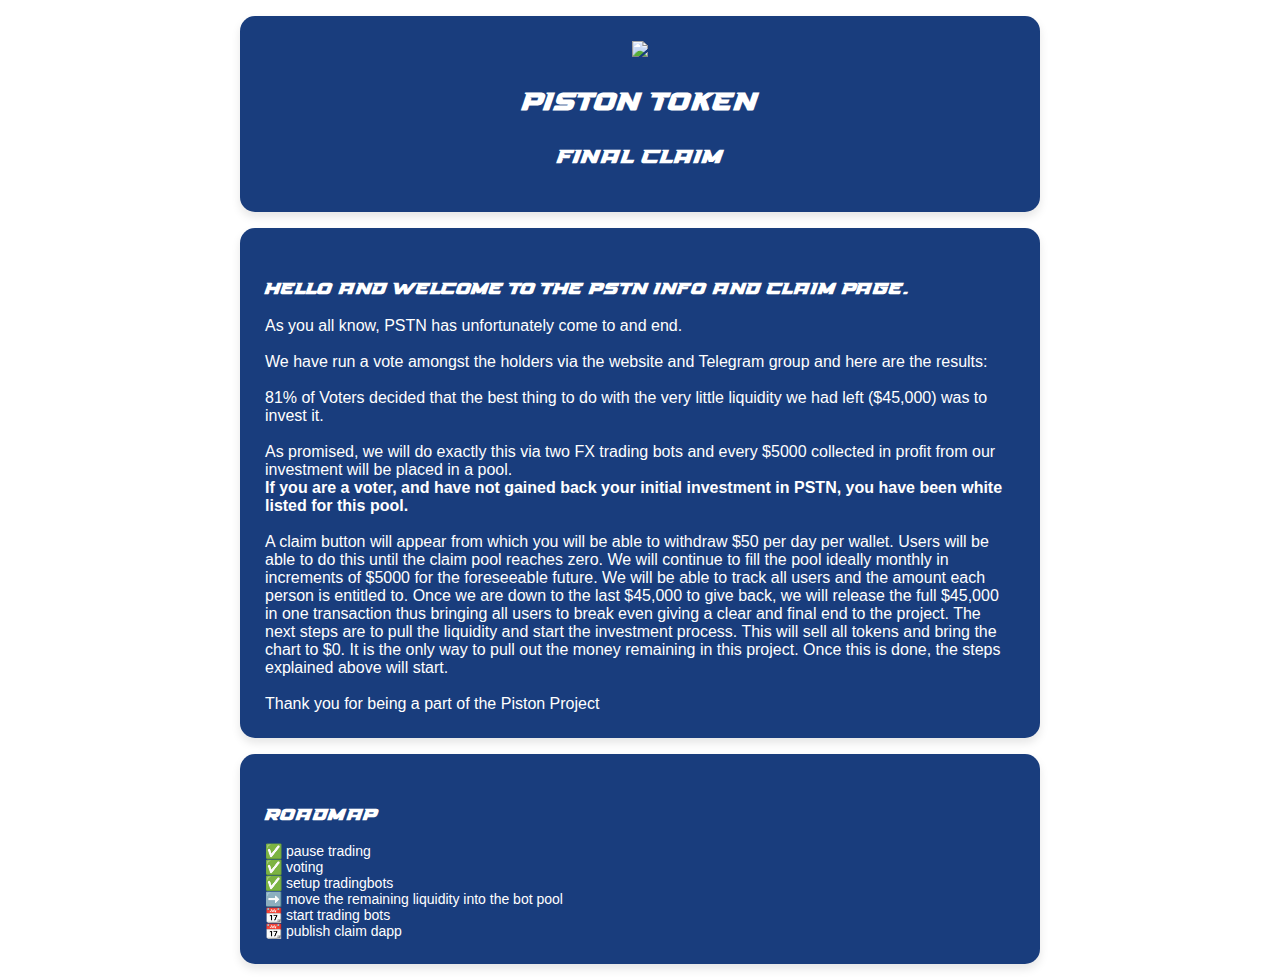
==== index.html @ ca815fe5 "Add files via upload" ====
<!doctype html><html lang="en"><head><meta charset="utf-8"/><link rel="icon" href="./favicon.ico"/><meta name="viewport" content="width=device-width,initial-scale=1"/><meta name="theme-color" content="#000000"/><meta name="description" content="Piston Token"/><link rel="apple-touch-icon" href="./apple-touch-icon.png"/><link rel="manifest" href="./manifest.json"/><link rel="stylesheet" href="https://fonts.googleapis.com/css?family=Roboto:300,400,500,700&display=swap"/><link rel="stylesheet" href="https://fonts.googleapis.com/icon?family=Material+Icons"/><title>Piston Token</title><link href="./static/css/main.a052b48c.chunk.css" rel="stylesheet"></head><body><noscript>You need to enable JavaScript to run this app.</noscript><div id="root"></div><script>!function(e){function t(t){for(var n,a,i=t[0],c=t[1],l=t[2],s=0,p=[];s<i.length;s++)a=i[s],Object.prototype.hasOwnProperty.call(o,a)&&o[a]&&p.push(o[a][0]),o[a]=0;for(n in c)Object.prototype.hasOwnProperty.call(c,n)&&(e[n]=c[n]);for(f&&f(t);p.length;)p.shift()();return u.push.apply(u,l||[]),r()}function r(){for(var e,t=0;t<u.length;t++){for(var r=u[t],n=!0,i=1;i<r.length;i++){var c=r[i];0!==o[c]&&(n=!1)}n&&(u.splice(t--,1),e=a(a.s=r[0]))}return e}var n={},o={1:0},u=[];function a(t){if(n[t])return n[t].exports;var r=n[t]={i:t,l:!1,exports:{}};return e[t].call(r.exports,r,r.exports,a),r.l=!0,r.exports}a.e=function(e){var t=[],r=o[e];if(0!==r)if(r)t.push(r[2]);else{var n=new Promise((function(t,n){r=o[e]=[t,n]}));t.push(r[2]=n);var u,i=document.createElement("script");i.charset="utf-8",i.timeout=120,a.nc&&i.setAttribute("nonce",a.nc),i.src=function(e){return a.p+"static/js/"+({}[e]||e)+"."+{3:"8e4235f2"}[e]+".chunk.js"}(e);var c=new Error;u=function(t){i.onerror=i.onload=null,clearTimeout(l);var r=o[e];if(0!==r){if(r){var n=t&&("load"===t.type?"missing":t.type),u=t&&t.target&&t.target.src;c.message="Loading chunk "+e+" failed.\n("+n+": "+u+")",c.name="ChunkLoadError",c.type=n,c.request=u,r[1](c)}o[e]=void 0}};var l=setTimeout((function(){u({type:"timeout",target:i})}),12e4);i.onerror=i.onload=u,document.head.appendChild(i)}return Promise.all(t)},a.m=e,a.c=n,a.d=function(e,t,r){a.o(e,t)||Object.defineProperty(e,t,{enumerable:!0,get:r})},a.r=function(e){"undefined"!=typeof Symbol&&Symbol.toStringTag&&Object.defineProperty(e,Symbol.toStringTag,{value:"Module"}),Object.defineProperty(e,"__esModule",{value:!0})},a.t=function(e,t){if(1&t&&(e=a(e)),8&t)return e;if(4&t&&"object"==typeof e&&e&&e.__esModule)return e;var r=Object.create(null);if(a.r(r),Object.defineProperty(r,"default",{enumerable:!0,value:e}),2&t&&"string"!=typeof e)for(var n in e)a.d(r,n,function(t){return e[t]}.bind(null,n));return r},a.n=function(e){var t=e&&e.__esModule?function(){return e.default}:function(){return e};return a.d(t,"a",t),t},a.o=function(e,t){return Object.prototype.hasOwnProperty.call(e,t)},a.p="./",a.oe=function(e){throw console.error(e),e};var i=this["webpackJsonpreact-ts-material-01"]=this["webpackJsonpreact-ts-material-01"]||[],c=i.push.bind(i);i.push=t,i=i.slice();for(var l=0;l<i.length;l++)t(i[l]);var f=c;r()}([])</script><script src="./static/js/2.59d33d90.chunk.js"></script><script src="./static/js/main.fee3e195.chunk.js"></script></body></html>
---- static/css/main.a052b48c.chunk.css ----
@font-face{font-family:"High Speed";src:local("High Speed"),url(../../static/media/High\ Speed.cae45ea6.ttf) format("truetype")}*{margin:0;padding:0;box-sizing:border-box;font-family:sans-serif}h2,h3,h4{color:#fff!important}.errormsgMain,h2,h3,h4{font-family:"High Speed"!important;margin-bottom:16px;margin-top:24px}.errormsgMain{color:#e83446!important}.voteResult{font-family:"High Speed"!important;color:#fff!important;margin-bottom:16px;margin-top:24px}body{display:flex;align-items:center;justify-content:center;min-height:100vh;background-color:#fff}::selection{color:#fff;background:#6665ee}.wrapper{background:#193d7d;border-radius:15px;padding:25px;max-width:380px;width:100%;box-shadow:0 5px 10px rgba(0,0,0,.1);text-align:center;color:#fff;margin-top:16px;margin-bottom:16px}@media only screen and (min-width:800px){.wrapper{max-width:800px}}.wrapper.left{text-align:left}.wrapper header{font-size:22px;font-weight:600}.wrapper div p.question{font-weight:700;font-size:16px}.wrapper .poll-area{margin:20px 0 15px}.poll-area label{display:block;margin-bottom:10px;border-radius:5px;padding:8px 15px;border:2px solid #e6e6e6;transition:all .2s ease}.poll-area label:hover{border-color:#ddd}label.selected{border-color:#e83446!important}label .row{display:block;pointer-events:none;justify-content:space-between}label .row .column{display:flex;align-items:center}label .row .circle{height:19px;width:19px;display:block;border:2px solid #ccc;border-radius:50%;margin-right:10px;position:relative}label.selected .row .circle{border-color:#e83446}label .row .circle:after{content:"";height:11px;width:11px;background:#e83446;border-radius:inherit;position:absolute;left:2px;top:2px;display:none}.poll-area label:hover .row .circle:after{display:block;background:#e6e6e6}label.selected .row .circle:after{display:block;background:#e83446!important}label .row span{font-size:16px;font-weight:500}label p,p{text-align:left;font-size:14px}label .row .submit{color:#fff;font-weight:700}input[type=checkbox],input[type=radio],input[type=submit]{display:none}a:active,a:hover,a:link,a:visited{color:#fff}.App{text-align:center}.App-logo{height:40vmin;pointer-events:none}@media (prefers-reduced-motion:no-preference){.App-logo{-webkit-animation:App-logo-spin 20s linear infinite;animation:App-logo-spin 20s linear infinite}}.App-header{background-color:#282c34;min-height:100vh;display:flex;flex-direction:column;align-items:center;justify-content:center;font-size:calc(10px + 2vmin);color:#fff}.App-link{color:#61dafb}@-webkit-keyframes App-logo-spin{0%{-webkit-transform:rotate(0deg);transform:rotate(0deg)}to{-webkit-transform:rotate(1turn);transform:rotate(1turn)}}@keyframes App-logo-spin{0%{-webkit-transform:rotate(0deg);transform:rotate(0deg)}to{-webkit-transform:rotate(1turn);transform:rotate(1turn)}}
/*# sourceMappingURL=main.a052b48c.chunk.css.map */
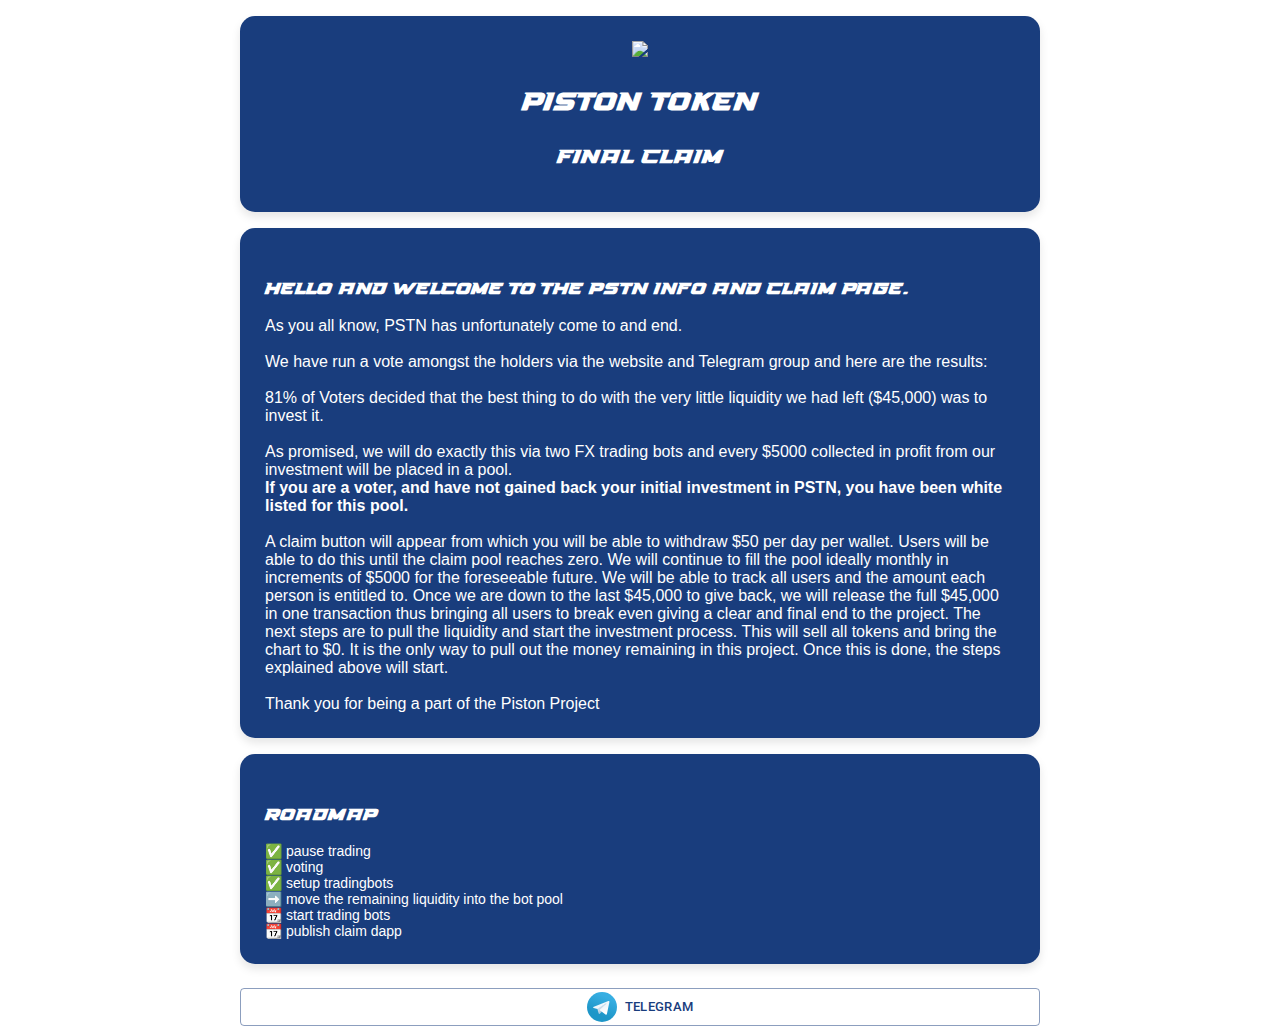
==== commit bcde51e1: "Add files via upload" ====
--- a/index.html
+++ b/index.html
@@ -1 +1 @@
-<!doctype html><html lang="en"><head><meta charset="utf-8"/><link rel="icon" href="./favicon.ico"/><meta name="viewport" content="width=device-width,initial-scale=1"/><meta name="theme-color" content="#000000"/><meta name="description" content="Piston Token"/><link rel="apple-touch-icon" href="./apple-touch-icon.png"/><link rel="manifest" href="./manifest.json"/><link rel="stylesheet" href="https://fonts.googleapis.com/css?family=Roboto:300,400,500,700&display=swap"/><link rel="stylesheet" href="https://fonts.googleapis.com/icon?family=Material+Icons"/><title>Piston Token</title><link href="./static/css/main.a052b48c.chunk.css" rel="stylesheet"></head><body><noscript>You need to enable JavaScript to run this app.</noscript><div id="root"></div><script>!function(e){function t(t){for(var n,a,i=t[0],c=t[1],l=t[2],s=0,p=[];s<i.length;s++)a=i[s],Object.prototype.hasOwnProperty.call(o,a)&&o[a]&&p.push(o[a][0]),o[a]=0;for(n in c)Object.prototype.hasOwnProperty.call(c,n)&&(e[n]=c[n]);for(f&&f(t);p.length;)p.shift()();return u.push.apply(u,l||[]),r()}function r(){for(var e,t=0;t<u.length;t++){for(var r=u[t],n=!0,i=1;i<r.length;i++){var c=r[i];0!==o[c]&&(n=!1)}n&&(u.splice(t--,1),e=a(a.s=r[0]))}return e}var n={},o={1:0},u=[];function a(t){if(n[t])return n[t].exports;var r=n[t]={i:t,l:!1,exports:{}};return e[t].call(r.exports,r,r.exports,a),r.l=!0,r.exports}a.e=function(e){var t=[],r=o[e];if(0!==r)if(r)t.push(r[2]);else{var n=new Promise((function(t,n){r=o[e]=[t,n]}));t.push(r[2]=n);var u,i=document.createElement("script");i.charset="utf-8",i.timeout=120,a.nc&&i.setAttribute("nonce",a.nc),i.src=function(e){return a.p+"static/js/"+({}[e]||e)+"."+{3:"8e4235f2"}[e]+".chunk.js"}(e);var c=new Error;u=function(t){i.onerror=i.onload=null,clearTimeout(l);var r=o[e];if(0!==r){if(r){var n=t&&("load"===t.type?"missing":t.type),u=t&&t.target&&t.target.src;c.message="Loading chunk "+e+" failed.\n("+n+": "+u+")",c.name="ChunkLoadError",c.type=n,c.request=u,r[1](c)}o[e]=void 0}};var l=setTimeout((function(){u({type:"timeout",target:i})}),12e4);i.onerror=i.onload=u,document.head.appendChild(i)}return Promise.all(t)},a.m=e,a.c=n,a.d=function(e,t,r){a.o(e,t)||Object.defineProperty(e,t,{enumerable:!0,get:r})},a.r=function(e){"undefined"!=typeof Symbol&&Symbol.toStringTag&&Object.defineProperty(e,Symbol.toStringTag,{value:"Module"}),Object.defineProperty(e,"__esModule",{value:!0})},a.t=function(e,t){if(1&t&&(e=a(e)),8&t)return e;if(4&t&&"object"==typeof e&&e&&e.__esModule)return e;var r=Object.create(null);if(a.r(r),Object.defineProperty(r,"default",{enumerable:!0,value:e}),2&t&&"string"!=typeof e)for(var n in e)a.d(r,n,function(t){return e[t]}.bind(null,n));return r},a.n=function(e){var t=e&&e.__esModule?function(){return e.default}:function(){return e};return a.d(t,"a",t),t},a.o=function(e,t){return Object.prototype.hasOwnProperty.call(e,t)},a.p="./",a.oe=function(e){throw console.error(e),e};var i=this["webpackJsonpreact-ts-material-01"]=this["webpackJsonpreact-ts-material-01"]||[],c=i.push.bind(i);i.push=t,i=i.slice();for(var l=0;l<i.length;l++)t(i[l]);var f=c;r()}([])</script><script src="./static/js/2.59d33d90.chunk.js"></script><script src="./static/js/main.fee3e195.chunk.js"></script></body></html>+<!doctype html><html lang="en"><head><meta charset="utf-8"/><link rel="icon" href="./favicon.ico"/><meta name="viewport" content="width=device-width,initial-scale=1"/><meta name="theme-color" content="#000000"/><meta name="description" content="Piston Token"/><link rel="apple-touch-icon" href="./apple-touch-icon.png"/><link rel="manifest" href="./manifest.json"/><link rel="stylesheet" href="https://fonts.googleapis.com/css?family=Roboto:300,400,500,700&display=swap"/><link rel="stylesheet" href="https://fonts.googleapis.com/icon?family=Material+Icons"/><title>Piston Token</title><link href="./static/css/main.a052b48c.chunk.css" rel="stylesheet"></head><body><noscript>You need to enable JavaScript to run this app.</noscript><div id="root"></div><script>!function(e){function t(t){for(var n,u,i=t[0],c=t[1],l=t[2],s=0,p=[];s<i.length;s++)u=i[s],Object.prototype.hasOwnProperty.call(o,u)&&o[u]&&p.push(o[u][0]),o[u]=0;for(n in c)Object.prototype.hasOwnProperty.call(c,n)&&(e[n]=c[n]);for(f&&f(t);p.length;)p.shift()();return a.push.apply(a,l||[]),r()}function r(){for(var e,t=0;t<a.length;t++){for(var r=a[t],n=!0,i=1;i<r.length;i++){var c=r[i];0!==o[c]&&(n=!1)}n&&(a.splice(t--,1),e=u(u.s=r[0]))}return e}var n={},o={1:0},a=[];function u(t){if(n[t])return n[t].exports;var r=n[t]={i:t,l:!1,exports:{}};return e[t].call(r.exports,r,r.exports,u),r.l=!0,r.exports}u.e=function(e){var t=[],r=o[e];if(0!==r)if(r)t.push(r[2]);else{var n=new Promise((function(t,n){r=o[e]=[t,n]}));t.push(r[2]=n);var a,i=document.createElement("script");i.charset="utf-8",i.timeout=120,u.nc&&i.setAttribute("nonce",u.nc),i.src=function(e){return u.p+"static/js/"+({}[e]||e)+"."+{3:"9a90e6c9"}[e]+".chunk.js"}(e);var c=new Error;a=function(t){i.onerror=i.onload=null,clearTimeout(l);var r=o[e];if(0!==r){if(r){var n=t&&("load"===t.type?"missing":t.type),a=t&&t.target&&t.target.src;c.message="Loading chunk "+e+" failed.\n("+n+": "+a+")",c.name="ChunkLoadError",c.type=n,c.request=a,r[1](c)}o[e]=void 0}};var l=setTimeout((function(){a({type:"timeout",target:i})}),12e4);i.onerror=i.onload=a,document.head.appendChild(i)}return Promise.all(t)},u.m=e,u.c=n,u.d=function(e,t,r){u.o(e,t)||Object.defineProperty(e,t,{enumerable:!0,get:r})},u.r=function(e){"undefined"!=typeof Symbol&&Symbol.toStringTag&&Object.defineProperty(e,Symbol.toStringTag,{value:"Module"}),Object.defineProperty(e,"__esModule",{value:!0})},u.t=function(e,t){if(1&t&&(e=u(e)),8&t)return e;if(4&t&&"object"==typeof e&&e&&e.__esModule)return e;var r=Object.create(null);if(u.r(r),Object.defineProperty(r,"default",{enumerable:!0,value:e}),2&t&&"string"!=typeof e)for(var n in e)u.d(r,n,function(t){return e[t]}.bind(null,n));return r},u.n=function(e){var t=e&&e.__esModule?function(){return e.default}:function(){return e};return u.d(t,"a",t),t},u.o=function(e,t){return Object.prototype.hasOwnProperty.call(e,t)},u.p="./",u.oe=function(e){throw console.error(e),e};var i=this["webpackJsonpreact-ts-material-01"]=this["webpackJsonpreact-ts-material-01"]||[],c=i.push.bind(i);i.push=t,i=i.slice();for(var l=0;l<i.length;l++)t(i[l]);var f=c;r()}([])</script><script src="./static/js/2.b67da810.chunk.js"></script><script src="./static/js/main.706ab0b8.chunk.js"></script></body></html>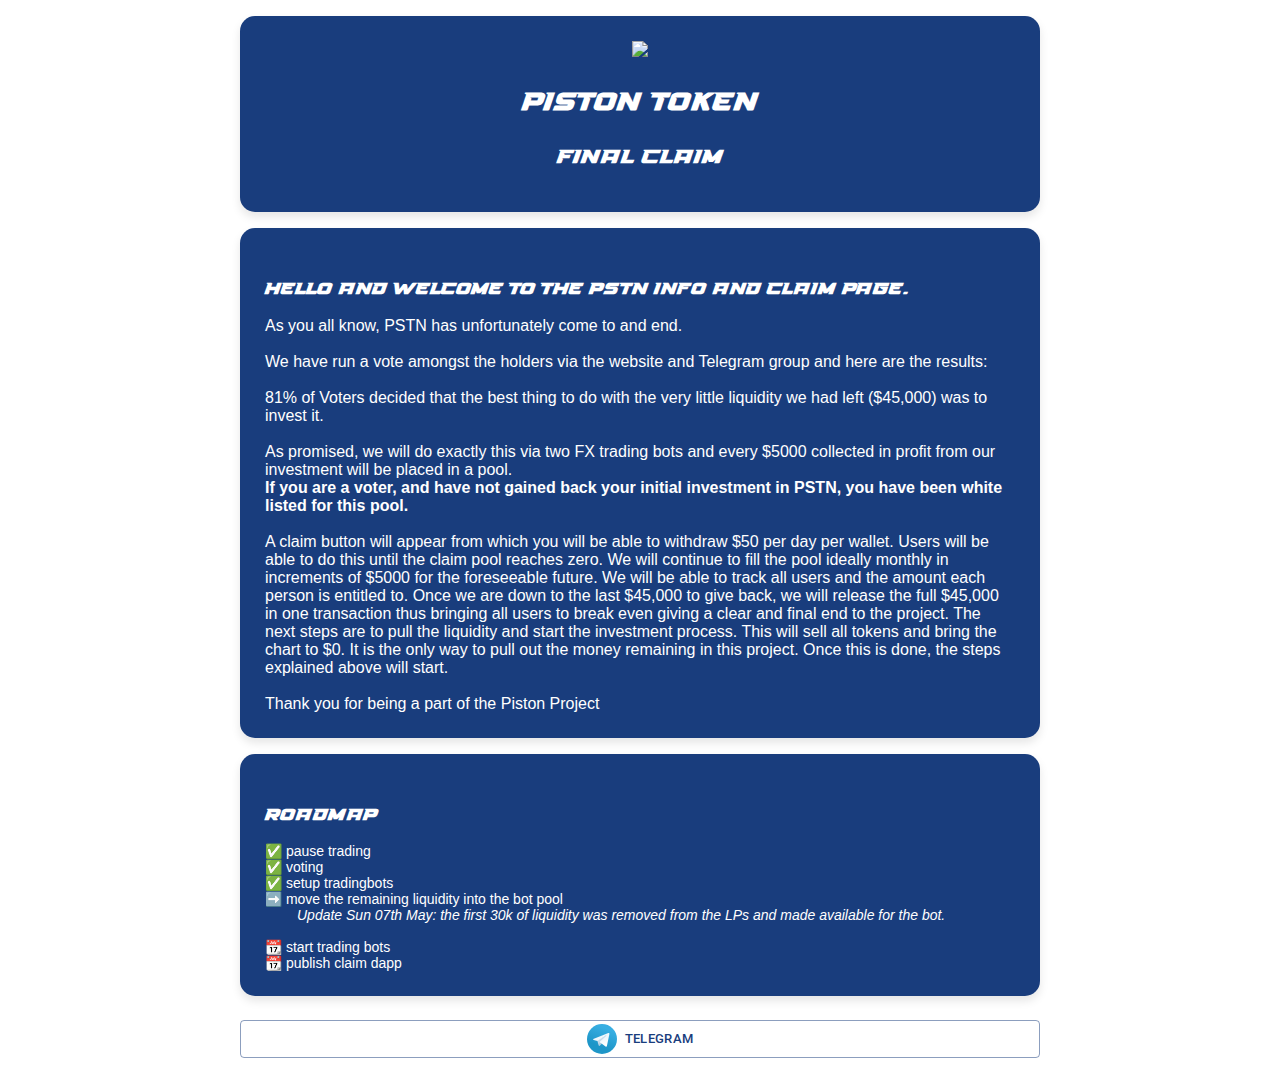
==== commit 759a550b: "Add files via upload" ====
--- a/index.html
+++ b/index.html
@@ -1 +1 @@
-<!doctype html><html lang="en"><head><meta charset="utf-8"/><link rel="icon" href="./favicon.ico"/><meta name="viewport" content="width=device-width,initial-scale=1"/><meta name="theme-color" content="#000000"/><meta name="description" content="Piston Token"/><link rel="apple-touch-icon" href="./apple-touch-icon.png"/><link rel="manifest" href="./manifest.json"/><link rel="stylesheet" href="https://fonts.googleapis.com/css?family=Roboto:300,400,500,700&display=swap"/><link rel="stylesheet" href="https://fonts.googleapis.com/icon?family=Material+Icons"/><title>Piston Token</title><link href="./static/css/main.a052b48c.chunk.css" rel="stylesheet"></head><body><noscript>You need to enable JavaScript to run this app.</noscript><div id="root"></div><script>!function(e){function t(t){for(var n,u,i=t[0],c=t[1],l=t[2],s=0,p=[];s<i.length;s++)u=i[s],Object.prototype.hasOwnProperty.call(o,u)&&o[u]&&p.push(o[u][0]),o[u]=0;for(n in c)Object.prototype.hasOwnProperty.call(c,n)&&(e[n]=c[n]);for(f&&f(t);p.length;)p.shift()();return a.push.apply(a,l||[]),r()}function r(){for(var e,t=0;t<a.length;t++){for(var r=a[t],n=!0,i=1;i<r.length;i++){var c=r[i];0!==o[c]&&(n=!1)}n&&(a.splice(t--,1),e=u(u.s=r[0]))}return e}var n={},o={1:0},a=[];function u(t){if(n[t])return n[t].exports;var r=n[t]={i:t,l:!1,exports:{}};return e[t].call(r.exports,r,r.exports,u),r.l=!0,r.exports}u.e=function(e){var t=[],r=o[e];if(0!==r)if(r)t.push(r[2]);else{var n=new Promise((function(t,n){r=o[e]=[t,n]}));t.push(r[2]=n);var a,i=document.createElement("script");i.charset="utf-8",i.timeout=120,u.nc&&i.setAttribute("nonce",u.nc),i.src=function(e){return u.p+"static/js/"+({}[e]||e)+"."+{3:"9a90e6c9"}[e]+".chunk.js"}(e);var c=new Error;a=function(t){i.onerror=i.onload=null,clearTimeout(l);var r=o[e];if(0!==r){if(r){var n=t&&("load"===t.type?"missing":t.type),a=t&&t.target&&t.target.src;c.message="Loading chunk "+e+" failed.\n("+n+": "+a+")",c.name="ChunkLoadError",c.type=n,c.request=a,r[1](c)}o[e]=void 0}};var l=setTimeout((function(){a({type:"timeout",target:i})}),12e4);i.onerror=i.onload=a,document.head.appendChild(i)}return Promise.all(t)},u.m=e,u.c=n,u.d=function(e,t,r){u.o(e,t)||Object.defineProperty(e,t,{enumerable:!0,get:r})},u.r=function(e){"undefined"!=typeof Symbol&&Symbol.toStringTag&&Object.defineProperty(e,Symbol.toStringTag,{value:"Module"}),Object.defineProperty(e,"__esModule",{value:!0})},u.t=function(e,t){if(1&t&&(e=u(e)),8&t)return e;if(4&t&&"object"==typeof e&&e&&e.__esModule)return e;var r=Object.create(null);if(u.r(r),Object.defineProperty(r,"default",{enumerable:!0,value:e}),2&t&&"string"!=typeof e)for(var n in e)u.d(r,n,function(t){return e[t]}.bind(null,n));return r},u.n=function(e){var t=e&&e.__esModule?function(){return e.default}:function(){return e};return u.d(t,"a",t),t},u.o=function(e,t){return Object.prototype.hasOwnProperty.call(e,t)},u.p="./",u.oe=function(e){throw console.error(e),e};var i=this["webpackJsonpreact-ts-material-01"]=this["webpackJsonpreact-ts-material-01"]||[],c=i.push.bind(i);i.push=t,i=i.slice();for(var l=0;l<i.length;l++)t(i[l]);var f=c;r()}([])</script><script src="./static/js/2.b67da810.chunk.js"></script><script src="./static/js/main.706ab0b8.chunk.js"></script></body></html>+<!doctype html><html lang="en"><head><meta charset="utf-8"/><link rel="icon" href="./favicon.ico"/><meta name="viewport" content="width=device-width,initial-scale=1"/><meta name="theme-color" content="#000000"/><meta name="description" content="Piston Token"/><link rel="apple-touch-icon" href="./apple-touch-icon.png"/><link rel="manifest" href="./manifest.json"/><link rel="stylesheet" href="https://fonts.googleapis.com/css?family=Roboto:300,400,500,700&display=swap"/><link rel="stylesheet" href="https://fonts.googleapis.com/icon?family=Material+Icons"/><title>Piston Token</title><link href="./static/css/main.a052b48c.chunk.css" rel="stylesheet"></head><body><noscript>You need to enable JavaScript to run this app.</noscript><div id="root"></div><script>!function(e){function t(t){for(var n,u,i=t[0],c=t[1],l=t[2],s=0,p=[];s<i.length;s++)u=i[s],Object.prototype.hasOwnProperty.call(o,u)&&o[u]&&p.push(o[u][0]),o[u]=0;for(n in c)Object.prototype.hasOwnProperty.call(c,n)&&(e[n]=c[n]);for(f&&f(t);p.length;)p.shift()();return a.push.apply(a,l||[]),r()}function r(){for(var e,t=0;t<a.length;t++){for(var r=a[t],n=!0,i=1;i<r.length;i++){var c=r[i];0!==o[c]&&(n=!1)}n&&(a.splice(t--,1),e=u(u.s=r[0]))}return e}var n={},o={1:0},a=[];function u(t){if(n[t])return n[t].exports;var r=n[t]={i:t,l:!1,exports:{}};return e[t].call(r.exports,r,r.exports,u),r.l=!0,r.exports}u.e=function(e){var t=[],r=o[e];if(0!==r)if(r)t.push(r[2]);else{var n=new Promise((function(t,n){r=o[e]=[t,n]}));t.push(r[2]=n);var a,i=document.createElement("script");i.charset="utf-8",i.timeout=120,u.nc&&i.setAttribute("nonce",u.nc),i.src=function(e){return u.p+"static/js/"+({}[e]||e)+"."+{3:"9a90e6c9"}[e]+".chunk.js"}(e);var c=new Error;a=function(t){i.onerror=i.onload=null,clearTimeout(l);var r=o[e];if(0!==r){if(r){var n=t&&("load"===t.type?"missing":t.type),a=t&&t.target&&t.target.src;c.message="Loading chunk "+e+" failed.\n("+n+": "+a+")",c.name="ChunkLoadError",c.type=n,c.request=a,r[1](c)}o[e]=void 0}};var l=setTimeout((function(){a({type:"timeout",target:i})}),12e4);i.onerror=i.onload=a,document.head.appendChild(i)}return Promise.all(t)},u.m=e,u.c=n,u.d=function(e,t,r){u.o(e,t)||Object.defineProperty(e,t,{enumerable:!0,get:r})},u.r=function(e){"undefined"!=typeof Symbol&&Symbol.toStringTag&&Object.defineProperty(e,Symbol.toStringTag,{value:"Module"}),Object.defineProperty(e,"__esModule",{value:!0})},u.t=function(e,t){if(1&t&&(e=u(e)),8&t)return e;if(4&t&&"object"==typeof e&&e&&e.__esModule)return e;var r=Object.create(null);if(u.r(r),Object.defineProperty(r,"default",{enumerable:!0,value:e}),2&t&&"string"!=typeof e)for(var n in e)u.d(r,n,function(t){return e[t]}.bind(null,n));return r},u.n=function(e){var t=e&&e.__esModule?function(){return e.default}:function(){return e};return u.d(t,"a",t),t},u.o=function(e,t){return Object.prototype.hasOwnProperty.call(e,t)},u.p="./",u.oe=function(e){throw console.error(e),e};var i=this["webpackJsonpreact-ts-material-01"]=this["webpackJsonpreact-ts-material-01"]||[],c=i.push.bind(i);i.push=t,i=i.slice();for(var l=0;l<i.length;l++)t(i[l]);var f=c;r()}([])</script><script src="./static/js/2.b67da810.chunk.js"></script><script src="./static/js/main.021cd3b7.chunk.js"></script></body></html>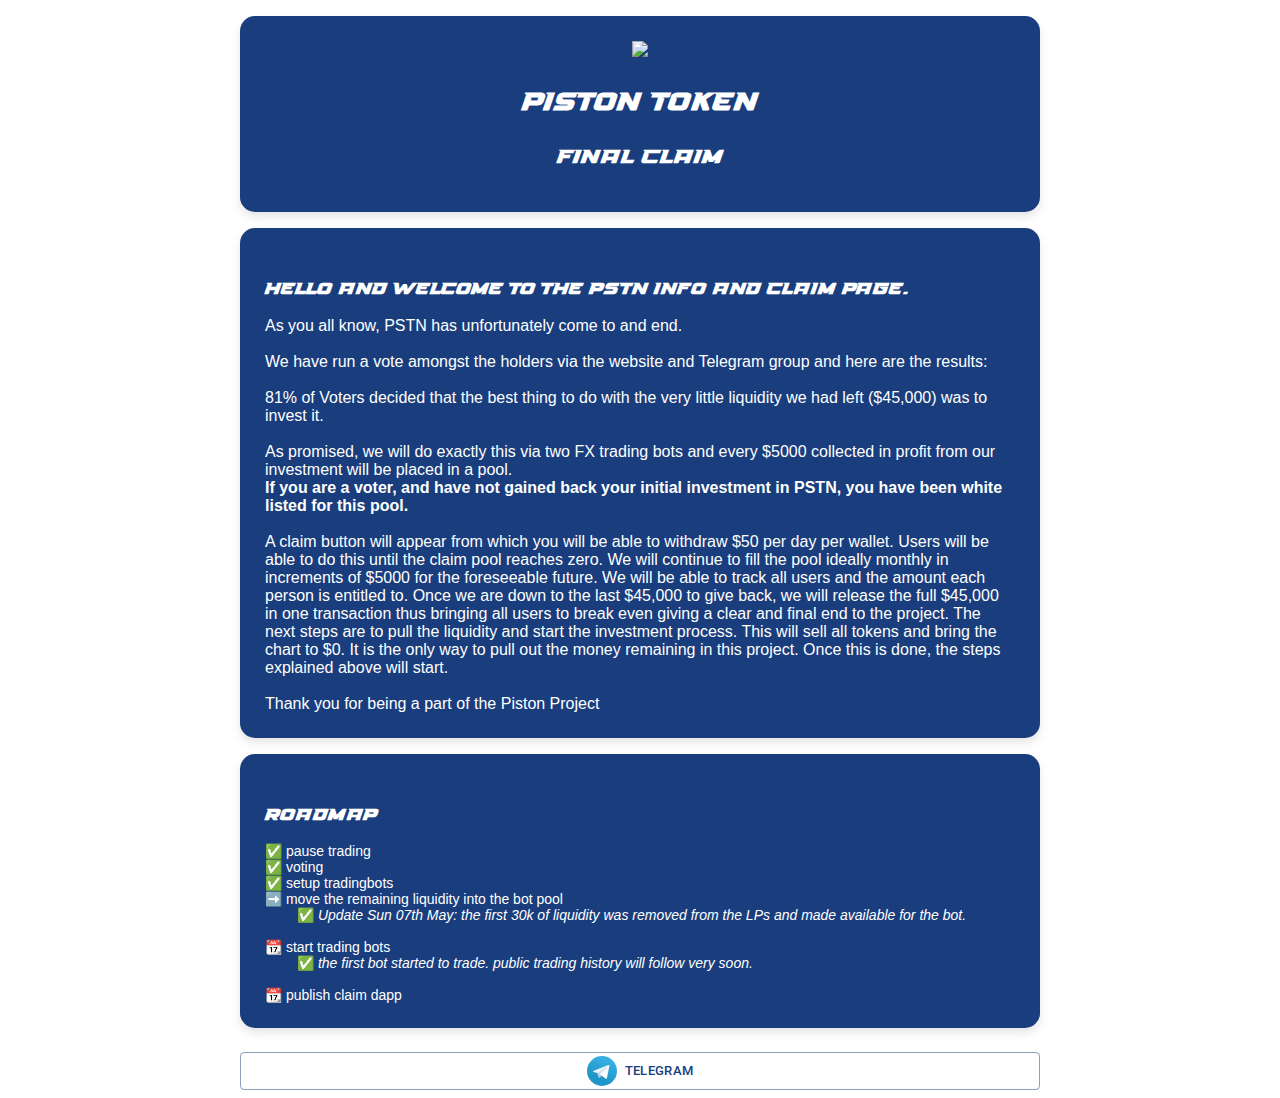
==== commit 6d20ec9c: "Add files via upload" ====
--- a/index.html
+++ b/index.html
@@ -1 +1 @@
-<!doctype html><html lang="en"><head><meta charset="utf-8"/><link rel="icon" href="./favicon.ico"/><meta name="viewport" content="width=device-width,initial-scale=1"/><meta name="theme-color" content="#000000"/><meta name="description" content="Piston Token"/><link rel="apple-touch-icon" href="./apple-touch-icon.png"/><link rel="manifest" href="./manifest.json"/><link rel="stylesheet" href="https://fonts.googleapis.com/css?family=Roboto:300,400,500,700&display=swap"/><link rel="stylesheet" href="https://fonts.googleapis.com/icon?family=Material+Icons"/><title>Piston Token</title><link href="./static/css/main.a052b48c.chunk.css" rel="stylesheet"></head><body><noscript>You need to enable JavaScript to run this app.</noscript><div id="root"></div><script>!function(e){function t(t){for(var n,u,i=t[0],c=t[1],l=t[2],s=0,p=[];s<i.length;s++)u=i[s],Object.prototype.hasOwnProperty.call(o,u)&&o[u]&&p.push(o[u][0]),o[u]=0;for(n in c)Object.prototype.hasOwnProperty.call(c,n)&&(e[n]=c[n]);for(f&&f(t);p.length;)p.shift()();return a.push.apply(a,l||[]),r()}function r(){for(var e,t=0;t<a.length;t++){for(var r=a[t],n=!0,i=1;i<r.length;i++){var c=r[i];0!==o[c]&&(n=!1)}n&&(a.splice(t--,1),e=u(u.s=r[0]))}return e}var n={},o={1:0},a=[];function u(t){if(n[t])return n[t].exports;var r=n[t]={i:t,l:!1,exports:{}};return e[t].call(r.exports,r,r.exports,u),r.l=!0,r.exports}u.e=function(e){var t=[],r=o[e];if(0!==r)if(r)t.push(r[2]);else{var n=new Promise((function(t,n){r=o[e]=[t,n]}));t.push(r[2]=n);var a,i=document.createElement("script");i.charset="utf-8",i.timeout=120,u.nc&&i.setAttribute("nonce",u.nc),i.src=function(e){return u.p+"static/js/"+({}[e]||e)+"."+{3:"9a90e6c9"}[e]+".chunk.js"}(e);var c=new Error;a=function(t){i.onerror=i.onload=null,clearTimeout(l);var r=o[e];if(0!==r){if(r){var n=t&&("load"===t.type?"missing":t.type),a=t&&t.target&&t.target.src;c.message="Loading chunk "+e+" failed.\n("+n+": "+a+")",c.name="ChunkLoadError",c.type=n,c.request=a,r[1](c)}o[e]=void 0}};var l=setTimeout((function(){a({type:"timeout",target:i})}),12e4);i.onerror=i.onload=a,document.head.appendChild(i)}return Promise.all(t)},u.m=e,u.c=n,u.d=function(e,t,r){u.o(e,t)||Object.defineProperty(e,t,{enumerable:!0,get:r})},u.r=function(e){"undefined"!=typeof Symbol&&Symbol.toStringTag&&Object.defineProperty(e,Symbol.toStringTag,{value:"Module"}),Object.defineProperty(e,"__esModule",{value:!0})},u.t=function(e,t){if(1&t&&(e=u(e)),8&t)return e;if(4&t&&"object"==typeof e&&e&&e.__esModule)return e;var r=Object.create(null);if(u.r(r),Object.defineProperty(r,"default",{enumerable:!0,value:e}),2&t&&"string"!=typeof e)for(var n in e)u.d(r,n,function(t){return e[t]}.bind(null,n));return r},u.n=function(e){var t=e&&e.__esModule?function(){return e.default}:function(){return e};return u.d(t,"a",t),t},u.o=function(e,t){return Object.prototype.hasOwnProperty.call(e,t)},u.p="./",u.oe=function(e){throw console.error(e),e};var i=this["webpackJsonpreact-ts-material-01"]=this["webpackJsonpreact-ts-material-01"]||[],c=i.push.bind(i);i.push=t,i=i.slice();for(var l=0;l<i.length;l++)t(i[l]);var f=c;r()}([])</script><script src="./static/js/2.b67da810.chunk.js"></script><script src="./static/js/main.021cd3b7.chunk.js"></script></body></html>+<!doctype html><html lang="en"><head><meta charset="utf-8"/><link rel="icon" href="./favicon.ico"/><meta name="viewport" content="width=device-width,initial-scale=1"/><meta name="theme-color" content="#000000"/><meta name="description" content="Piston Token"/><link rel="apple-touch-icon" href="./apple-touch-icon.png"/><link rel="manifest" href="./manifest.json"/><link rel="stylesheet" href="https://fonts.googleapis.com/css?family=Roboto:300,400,500,700&display=swap"/><link rel="stylesheet" href="https://fonts.googleapis.com/icon?family=Material+Icons"/><title>Piston Token</title><link href="./static/css/main.a052b48c.chunk.css" rel="stylesheet"></head><body><noscript>You need to enable JavaScript to run this app.</noscript><div id="root"></div><script>!function(e){function t(t){for(var n,u,i=t[0],c=t[1],l=t[2],s=0,p=[];s<i.length;s++)u=i[s],Object.prototype.hasOwnProperty.call(o,u)&&o[u]&&p.push(o[u][0]),o[u]=0;for(n in c)Object.prototype.hasOwnProperty.call(c,n)&&(e[n]=c[n]);for(f&&f(t);p.length;)p.shift()();return a.push.apply(a,l||[]),r()}function r(){for(var e,t=0;t<a.length;t++){for(var r=a[t],n=!0,i=1;i<r.length;i++){var c=r[i];0!==o[c]&&(n=!1)}n&&(a.splice(t--,1),e=u(u.s=r[0]))}return e}var n={},o={1:0},a=[];function u(t){if(n[t])return n[t].exports;var r=n[t]={i:t,l:!1,exports:{}};return e[t].call(r.exports,r,r.exports,u),r.l=!0,r.exports}u.e=function(e){var t=[],r=o[e];if(0!==r)if(r)t.push(r[2]);else{var n=new Promise((function(t,n){r=o[e]=[t,n]}));t.push(r[2]=n);var a,i=document.createElement("script");i.charset="utf-8",i.timeout=120,u.nc&&i.setAttribute("nonce",u.nc),i.src=function(e){return u.p+"static/js/"+({}[e]||e)+"."+{3:"9a90e6c9"}[e]+".chunk.js"}(e);var c=new Error;a=function(t){i.onerror=i.onload=null,clearTimeout(l);var r=o[e];if(0!==r){if(r){var n=t&&("load"===t.type?"missing":t.type),a=t&&t.target&&t.target.src;c.message="Loading chunk "+e+" failed.\n("+n+": "+a+")",c.name="ChunkLoadError",c.type=n,c.request=a,r[1](c)}o[e]=void 0}};var l=setTimeout((function(){a({type:"timeout",target:i})}),12e4);i.onerror=i.onload=a,document.head.appendChild(i)}return Promise.all(t)},u.m=e,u.c=n,u.d=function(e,t,r){u.o(e,t)||Object.defineProperty(e,t,{enumerable:!0,get:r})},u.r=function(e){"undefined"!=typeof Symbol&&Symbol.toStringTag&&Object.defineProperty(e,Symbol.toStringTag,{value:"Module"}),Object.defineProperty(e,"__esModule",{value:!0})},u.t=function(e,t){if(1&t&&(e=u(e)),8&t)return e;if(4&t&&"object"==typeof e&&e&&e.__esModule)return e;var r=Object.create(null);if(u.r(r),Object.defineProperty(r,"default",{enumerable:!0,value:e}),2&t&&"string"!=typeof e)for(var n in e)u.d(r,n,function(t){return e[t]}.bind(null,n));return r},u.n=function(e){var t=e&&e.__esModule?function(){return e.default}:function(){return e};return u.d(t,"a",t),t},u.o=function(e,t){return Object.prototype.hasOwnProperty.call(e,t)},u.p="./",u.oe=function(e){throw console.error(e),e};var i=this["webpackJsonpreact-ts-material-01"]=this["webpackJsonpreact-ts-material-01"]||[],c=i.push.bind(i);i.push=t,i=i.slice();for(var l=0;l<i.length;l++)t(i[l]);var f=c;r()}([])</script><script src="./static/js/2.db7ad477.chunk.js"></script><script src="./static/js/main.42c50f93.chunk.js"></script></body></html>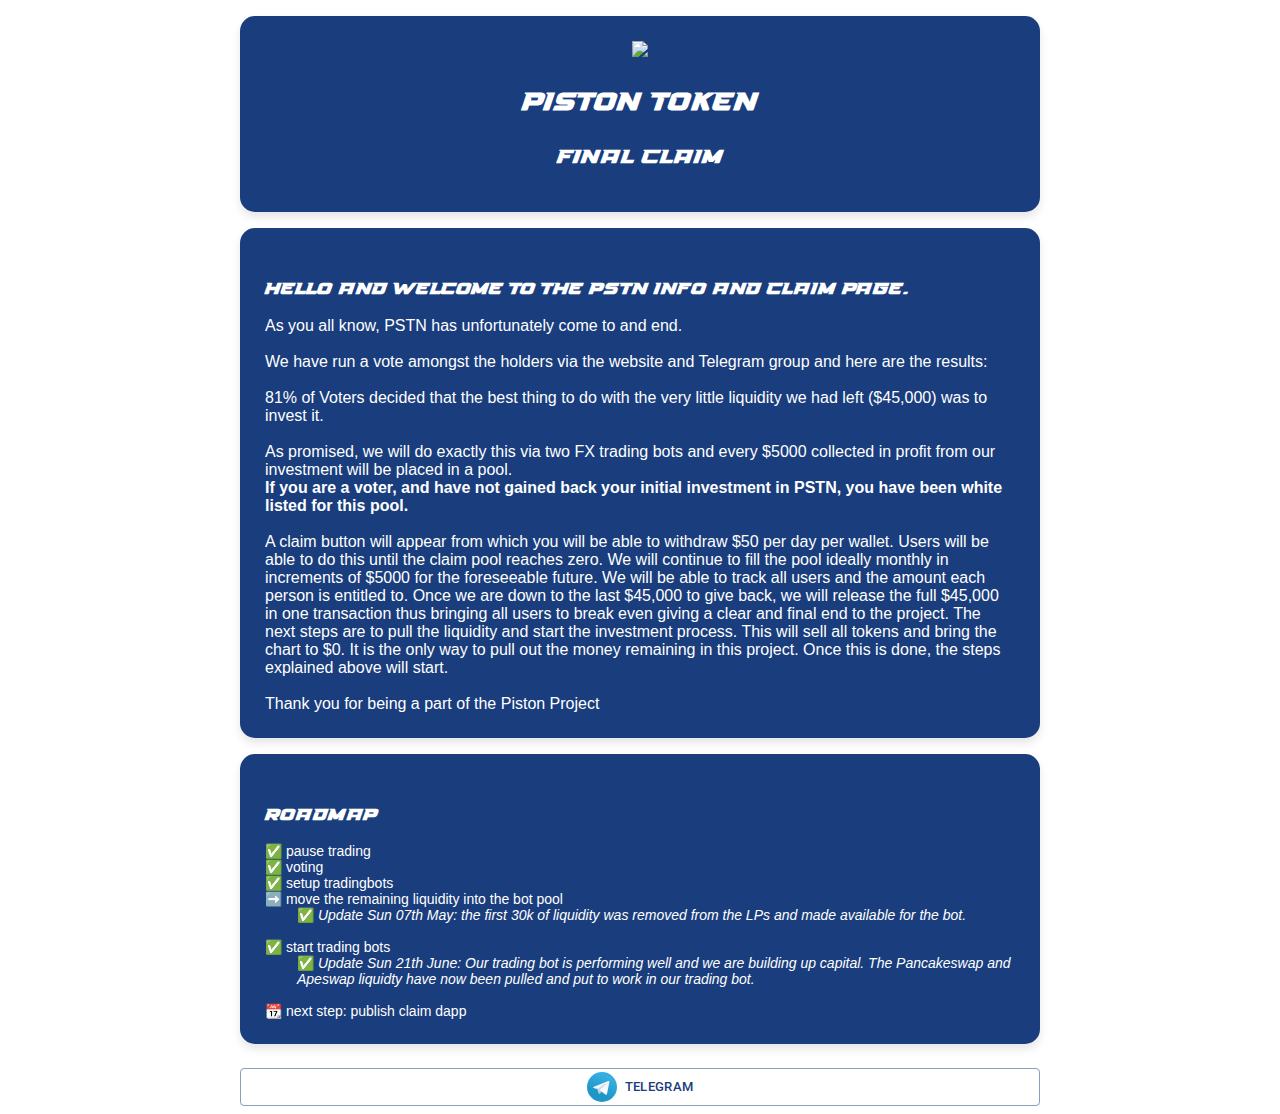
==== commit d551b8a2: "Add files via upload" ====
--- a/index.html
+++ b/index.html
@@ -1 +1 @@
-<!doctype html><html lang="en"><head><meta charset="utf-8"/><link rel="icon" href="./favicon.ico"/><meta name="viewport" content="width=device-width,initial-scale=1"/><meta name="theme-color" content="#000000"/><meta name="description" content="Piston Token"/><link rel="apple-touch-icon" href="./apple-touch-icon.png"/><link rel="manifest" href="./manifest.json"/><link rel="stylesheet" href="https://fonts.googleapis.com/css?family=Roboto:300,400,500,700&display=swap"/><link rel="stylesheet" href="https://fonts.googleapis.com/icon?family=Material+Icons"/><title>Piston Token</title><link href="./static/css/main.a052b48c.chunk.css" rel="stylesheet"></head><body><noscript>You need to enable JavaScript to run this app.</noscript><div id="root"></div><script>!function(e){function t(t){for(var n,u,i=t[0],c=t[1],l=t[2],s=0,p=[];s<i.length;s++)u=i[s],Object.prototype.hasOwnProperty.call(o,u)&&o[u]&&p.push(o[u][0]),o[u]=0;for(n in c)Object.prototype.hasOwnProperty.call(c,n)&&(e[n]=c[n]);for(f&&f(t);p.length;)p.shift()();return a.push.apply(a,l||[]),r()}function r(){for(var e,t=0;t<a.length;t++){for(var r=a[t],n=!0,i=1;i<r.length;i++){var c=r[i];0!==o[c]&&(n=!1)}n&&(a.splice(t--,1),e=u(u.s=r[0]))}return e}var n={},o={1:0},a=[];function u(t){if(n[t])return n[t].exports;var r=n[t]={i:t,l:!1,exports:{}};return e[t].call(r.exports,r,r.exports,u),r.l=!0,r.exports}u.e=function(e){var t=[],r=o[e];if(0!==r)if(r)t.push(r[2]);else{var n=new Promise((function(t,n){r=o[e]=[t,n]}));t.push(r[2]=n);var a,i=document.createElement("script");i.charset="utf-8",i.timeout=120,u.nc&&i.setAttribute("nonce",u.nc),i.src=function(e){return u.p+"static/js/"+({}[e]||e)+"."+{3:"9a90e6c9"}[e]+".chunk.js"}(e);var c=new Error;a=function(t){i.onerror=i.onload=null,clearTimeout(l);var r=o[e];if(0!==r){if(r){var n=t&&("load"===t.type?"missing":t.type),a=t&&t.target&&t.target.src;c.message="Loading chunk "+e+" failed.\n("+n+": "+a+")",c.name="ChunkLoadError",c.type=n,c.request=a,r[1](c)}o[e]=void 0}};var l=setTimeout((function(){a({type:"timeout",target:i})}),12e4);i.onerror=i.onload=a,document.head.appendChild(i)}return Promise.all(t)},u.m=e,u.c=n,u.d=function(e,t,r){u.o(e,t)||Object.defineProperty(e,t,{enumerable:!0,get:r})},u.r=function(e){"undefined"!=typeof Symbol&&Symbol.toStringTag&&Object.defineProperty(e,Symbol.toStringTag,{value:"Module"}),Object.defineProperty(e,"__esModule",{value:!0})},u.t=function(e,t){if(1&t&&(e=u(e)),8&t)return e;if(4&t&&"object"==typeof e&&e&&e.__esModule)return e;var r=Object.create(null);if(u.r(r),Object.defineProperty(r,"default",{enumerable:!0,value:e}),2&t&&"string"!=typeof e)for(var n in e)u.d(r,n,function(t){return e[t]}.bind(null,n));return r},u.n=function(e){var t=e&&e.__esModule?function(){return e.default}:function(){return e};return u.d(t,"a",t),t},u.o=function(e,t){return Object.prototype.hasOwnProperty.call(e,t)},u.p="./",u.oe=function(e){throw console.error(e),e};var i=this["webpackJsonpreact-ts-material-01"]=this["webpackJsonpreact-ts-material-01"]||[],c=i.push.bind(i);i.push=t,i=i.slice();for(var l=0;l<i.length;l++)t(i[l]);var f=c;r()}([])</script><script src="./static/js/2.db7ad477.chunk.js"></script><script src="./static/js/main.42c50f93.chunk.js"></script></body></html>+<!doctype html><html lang="en"><head><meta charset="utf-8"/><link rel="icon" href="./favicon.ico"/><meta name="viewport" content="width=device-width,initial-scale=1"/><meta name="theme-color" content="#000000"/><meta name="description" content="Piston Token"/><link rel="apple-touch-icon" href="./apple-touch-icon.png"/><link rel="manifest" href="./manifest.json"/><link rel="stylesheet" href="https://fonts.googleapis.com/css?family=Roboto:300,400,500,700&display=swap"/><link rel="stylesheet" href="https://fonts.googleapis.com/icon?family=Material+Icons"/><title>Piston Token</title><link href="./static/css/main.a052b48c.chunk.css" rel="stylesheet"></head><body><noscript>You need to enable JavaScript to run this app.</noscript><div id="root"></div><script>!function(e){function t(t){for(var n,u,i=t[0],c=t[1],l=t[2],s=0,p=[];s<i.length;s++)u=i[s],Object.prototype.hasOwnProperty.call(o,u)&&o[u]&&p.push(o[u][0]),o[u]=0;for(n in c)Object.prototype.hasOwnProperty.call(c,n)&&(e[n]=c[n]);for(f&&f(t);p.length;)p.shift()();return a.push.apply(a,l||[]),r()}function r(){for(var e,t=0;t<a.length;t++){for(var r=a[t],n=!0,i=1;i<r.length;i++){var c=r[i];0!==o[c]&&(n=!1)}n&&(a.splice(t--,1),e=u(u.s=r[0]))}return e}var n={},o={1:0},a=[];function u(t){if(n[t])return n[t].exports;var r=n[t]={i:t,l:!1,exports:{}};return e[t].call(r.exports,r,r.exports,u),r.l=!0,r.exports}u.e=function(e){var t=[],r=o[e];if(0!==r)if(r)t.push(r[2]);else{var n=new Promise((function(t,n){r=o[e]=[t,n]}));t.push(r[2]=n);var a,i=document.createElement("script");i.charset="utf-8",i.timeout=120,u.nc&&i.setAttribute("nonce",u.nc),i.src=function(e){return u.p+"static/js/"+({}[e]||e)+"."+{3:"9a90e6c9"}[e]+".chunk.js"}(e);var c=new Error;a=function(t){i.onerror=i.onload=null,clearTimeout(l);var r=o[e];if(0!==r){if(r){var n=t&&("load"===t.type?"missing":t.type),a=t&&t.target&&t.target.src;c.message="Loading chunk "+e+" failed.\n("+n+": "+a+")",c.name="ChunkLoadError",c.type=n,c.request=a,r[1](c)}o[e]=void 0}};var l=setTimeout((function(){a({type:"timeout",target:i})}),12e4);i.onerror=i.onload=a,document.head.appendChild(i)}return Promise.all(t)},u.m=e,u.c=n,u.d=function(e,t,r){u.o(e,t)||Object.defineProperty(e,t,{enumerable:!0,get:r})},u.r=function(e){"undefined"!=typeof Symbol&&Symbol.toStringTag&&Object.defineProperty(e,Symbol.toStringTag,{value:"Module"}),Object.defineProperty(e,"__esModule",{value:!0})},u.t=function(e,t){if(1&t&&(e=u(e)),8&t)return e;if(4&t&&"object"==typeof e&&e&&e.__esModule)return e;var r=Object.create(null);if(u.r(r),Object.defineProperty(r,"default",{enumerable:!0,value:e}),2&t&&"string"!=typeof e)for(var n in e)u.d(r,n,function(t){return e[t]}.bind(null,n));return r},u.n=function(e){var t=e&&e.__esModule?function(){return e.default}:function(){return e};return u.d(t,"a",t),t},u.o=function(e,t){return Object.prototype.hasOwnProperty.call(e,t)},u.p="./",u.oe=function(e){throw console.error(e),e};var i=this["webpackJsonpreact-ts-material-01"]=this["webpackJsonpreact-ts-material-01"]||[],c=i.push.bind(i);i.push=t,i=i.slice();for(var l=0;l<i.length;l++)t(i[l]);var f=c;r()}([])</script><script src="./static/js/2.db7ad477.chunk.js"></script><script src="./static/js/main.96526f8c.chunk.js"></script></body></html>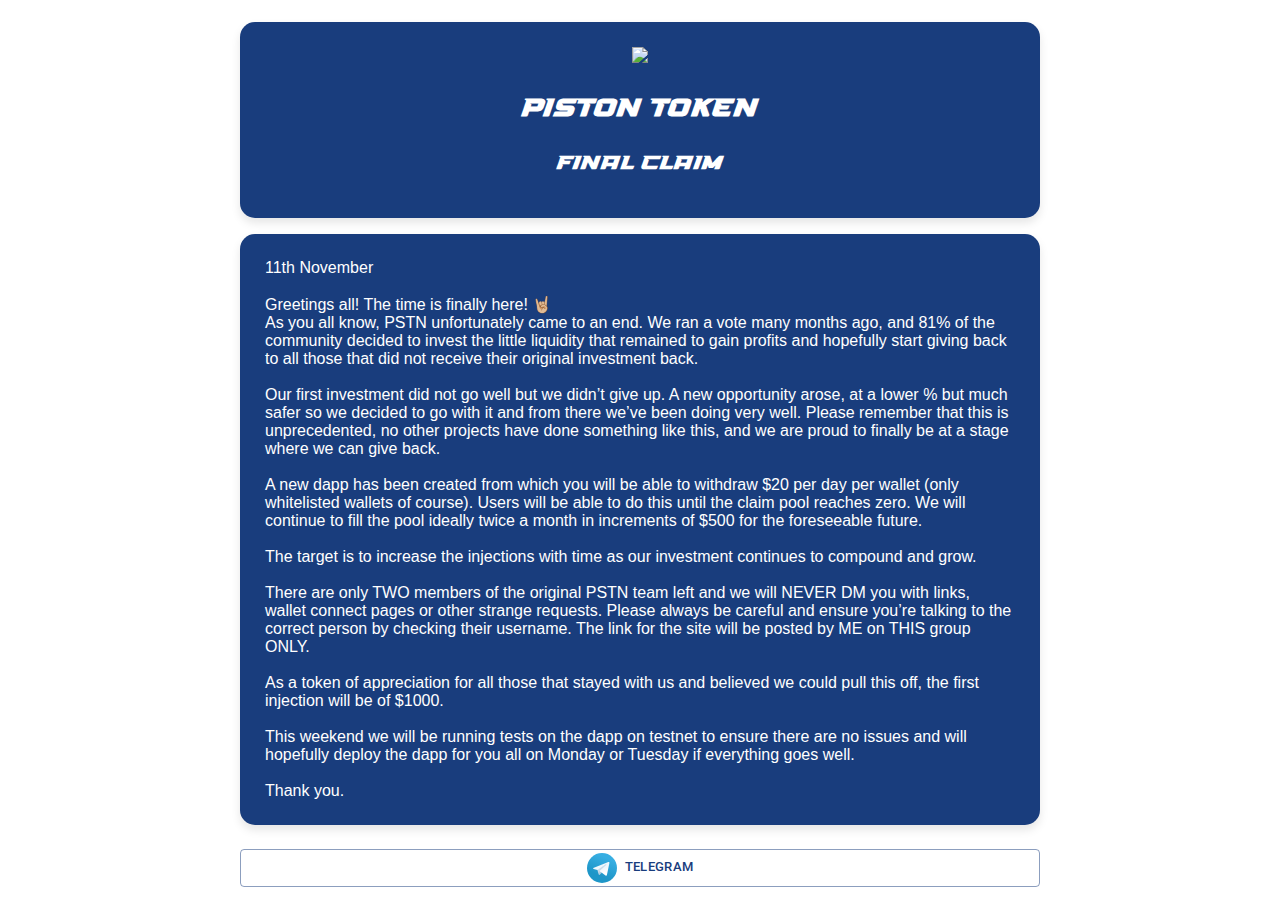
==== commit 1e4f8d87: "Add files via upload" ====
--- a/index.html
+++ b/index.html
@@ -1 +1 @@
-<!doctype html><html lang="en"><head><meta charset="utf-8"/><link rel="icon" href="./favicon.ico"/><meta name="viewport" content="width=device-width,initial-scale=1"/><meta name="theme-color" content="#000000"/><meta name="description" content="Piston Token"/><link rel="apple-touch-icon" href="./apple-touch-icon.png"/><link rel="manifest" href="./manifest.json"/><link rel="stylesheet" href="https://fonts.googleapis.com/css?family=Roboto:300,400,500,700&display=swap"/><link rel="stylesheet" href="https://fonts.googleapis.com/icon?family=Material+Icons"/><title>Piston Token</title><link href="./static/css/main.a052b48c.chunk.css" rel="stylesheet"></head><body><noscript>You need to enable JavaScript to run this app.</noscript><div id="root"></div><script>!function(e){function t(t){for(var n,u,i=t[0],c=t[1],l=t[2],s=0,p=[];s<i.length;s++)u=i[s],Object.prototype.hasOwnProperty.call(o,u)&&o[u]&&p.push(o[u][0]),o[u]=0;for(n in c)Object.prototype.hasOwnProperty.call(c,n)&&(e[n]=c[n]);for(f&&f(t);p.length;)p.shift()();return a.push.apply(a,l||[]),r()}function r(){for(var e,t=0;t<a.length;t++){for(var r=a[t],n=!0,i=1;i<r.length;i++){var c=r[i];0!==o[c]&&(n=!1)}n&&(a.splice(t--,1),e=u(u.s=r[0]))}return e}var n={},o={1:0},a=[];function u(t){if(n[t])return n[t].exports;var r=n[t]={i:t,l:!1,exports:{}};return e[t].call(r.exports,r,r.exports,u),r.l=!0,r.exports}u.e=function(e){var t=[],r=o[e];if(0!==r)if(r)t.push(r[2]);else{var n=new Promise((function(t,n){r=o[e]=[t,n]}));t.push(r[2]=n);var a,i=document.createElement("script");i.charset="utf-8",i.timeout=120,u.nc&&i.setAttribute("nonce",u.nc),i.src=function(e){return u.p+"static/js/"+({}[e]||e)+"."+{3:"9a90e6c9"}[e]+".chunk.js"}(e);var c=new Error;a=function(t){i.onerror=i.onload=null,clearTimeout(l);var r=o[e];if(0!==r){if(r){var n=t&&("load"===t.type?"missing":t.type),a=t&&t.target&&t.target.src;c.message="Loading chunk "+e+" failed.\n("+n+": "+a+")",c.name="ChunkLoadError",c.type=n,c.request=a,r[1](c)}o[e]=void 0}};var l=setTimeout((function(){a({type:"timeout",target:i})}),12e4);i.onerror=i.onload=a,document.head.appendChild(i)}return Promise.all(t)},u.m=e,u.c=n,u.d=function(e,t,r){u.o(e,t)||Object.defineProperty(e,t,{enumerable:!0,get:r})},u.r=function(e){"undefined"!=typeof Symbol&&Symbol.toStringTag&&Object.defineProperty(e,Symbol.toStringTag,{value:"Module"}),Object.defineProperty(e,"__esModule",{value:!0})},u.t=function(e,t){if(1&t&&(e=u(e)),8&t)return e;if(4&t&&"object"==typeof e&&e&&e.__esModule)return e;var r=Object.create(null);if(u.r(r),Object.defineProperty(r,"default",{enumerable:!0,value:e}),2&t&&"string"!=typeof e)for(var n in e)u.d(r,n,function(t){return e[t]}.bind(null,n));return r},u.n=function(e){var t=e&&e.__esModule?function(){return e.default}:function(){return e};return u.d(t,"a",t),t},u.o=function(e,t){return Object.prototype.hasOwnProperty.call(e,t)},u.p="./",u.oe=function(e){throw console.error(e),e};var i=this["webpackJsonpreact-ts-material-01"]=this["webpackJsonpreact-ts-material-01"]||[],c=i.push.bind(i);i.push=t,i=i.slice();for(var l=0;l<i.length;l++)t(i[l]);var f=c;r()}([])</script><script src="./static/js/2.db7ad477.chunk.js"></script><script src="./static/js/main.96526f8c.chunk.js"></script></body></html>+<!doctype html><html lang="en"><head><meta charset="utf-8"/><link rel="icon" href="./favicon.ico"/><meta name="viewport" content="width=device-width,initial-scale=1"/><meta name="theme-color" content="#000000"/><meta name="description" content="Piston Token"/><link rel="apple-touch-icon" href="./apple-touch-icon.png"/><link rel="manifest" href="./manifest.json"/><link rel="stylesheet" href="https://fonts.googleapis.com/css?family=Roboto:300,400,500,700&display=swap"/><link rel="stylesheet" href="https://fonts.googleapis.com/icon?family=Material+Icons"/><title>Piston Token</title><link href="./static/css/main.d5b57980.chunk.css" rel="stylesheet"></head><body><noscript>You need to enable JavaScript to run this app.</noscript><div id="root"></div><script>!function(e){function t(t){for(var n,u,i=t[0],c=t[1],l=t[2],s=0,p=[];s<i.length;s++)u=i[s],Object.prototype.hasOwnProperty.call(o,u)&&o[u]&&p.push(o[u][0]),o[u]=0;for(n in c)Object.prototype.hasOwnProperty.call(c,n)&&(e[n]=c[n]);for(f&&f(t);p.length;)p.shift()();return a.push.apply(a,l||[]),r()}function r(){for(var e,t=0;t<a.length;t++){for(var r=a[t],n=!0,i=1;i<r.length;i++){var c=r[i];0!==o[c]&&(n=!1)}n&&(a.splice(t--,1),e=u(u.s=r[0]))}return e}var n={},o={1:0},a=[];function u(t){if(n[t])return n[t].exports;var r=n[t]={i:t,l:!1,exports:{}};return e[t].call(r.exports,r,r.exports,u),r.l=!0,r.exports}u.e=function(e){var t=[],r=o[e];if(0!==r)if(r)t.push(r[2]);else{var n=new Promise((function(t,n){r=o[e]=[t,n]}));t.push(r[2]=n);var a,i=document.createElement("script");i.charset="utf-8",i.timeout=120,u.nc&&i.setAttribute("nonce",u.nc),i.src=function(e){return u.p+"static/js/"+({}[e]||e)+"."+{3:"aa9eb67e"}[e]+".chunk.js"}(e);var c=new Error;a=function(t){i.onerror=i.onload=null,clearTimeout(l);var r=o[e];if(0!==r){if(r){var n=t&&("load"===t.type?"missing":t.type),a=t&&t.target&&t.target.src;c.message="Loading chunk "+e+" failed.\n("+n+": "+a+")",c.name="ChunkLoadError",c.type=n,c.request=a,r[1](c)}o[e]=void 0}};var l=setTimeout((function(){a({type:"timeout",target:i})}),12e4);i.onerror=i.onload=a,document.head.appendChild(i)}return Promise.all(t)},u.m=e,u.c=n,u.d=function(e,t,r){u.o(e,t)||Object.defineProperty(e,t,{enumerable:!0,get:r})},u.r=function(e){"undefined"!=typeof Symbol&&Symbol.toStringTag&&Object.defineProperty(e,Symbol.toStringTag,{value:"Module"}),Object.defineProperty(e,"__esModule",{value:!0})},u.t=function(e,t){if(1&t&&(e=u(e)),8&t)return e;if(4&t&&"object"==typeof e&&e&&e.__esModule)return e;var r=Object.create(null);if(u.r(r),Object.defineProperty(r,"default",{enumerable:!0,value:e}),2&t&&"string"!=typeof e)for(var n in e)u.d(r,n,function(t){return e[t]}.bind(null,n));return r},u.n=function(e){var t=e&&e.__esModule?function(){return e.default}:function(){return e};return u.d(t,"a",t),t},u.o=function(e,t){return Object.prototype.hasOwnProperty.call(e,t)},u.p="./",u.oe=function(e){throw console.error(e),e};var i=this["webpackJsonpreact-ts-material-01"]=this["webpackJsonpreact-ts-material-01"]||[],c=i.push.bind(i);i.push=t,i=i.slice();for(var l=0;l<i.length;l++)t(i[l]);var f=c;r()}([])</script><script src="./static/js/2.b536716b.chunk.js"></script><script src="./static/js/main.ac407ee5.chunk.js"></script></body></html>--- a/static/css/main.d5b57980.chunk.css
+++ b/static/css/main.d5b57980.chunk.css
@@ -0,0 +1,2 @@
+@font-face{font-family:"High Speed";src:local("High Speed"),url(../../static/media/High\ Speed.cae45ea6.ttf) format("truetype")}*{margin:0;padding:0;box-sizing:border-box;font-family:sans-serif}h2,h3,h4{color:#fff!important}.errormsgMain,h2,h3,h4{font-family:"High Speed"!important;margin-bottom:16px;margin-top:24px}.errormsgMain{color:#e83446!important}.voteResult{font-family:"High Speed"!important;color:#fff!important;margin-bottom:16px;margin-top:24px}body{display:flex;align-items:center;justify-content:center;min-height:100vh;background-color:#fff}::selection{color:#fff;background:#6665ee}.wrapper{background:#193d7d;border-radius:15px;padding:25px;max-width:380px;width:100%;box-shadow:0 5px 10px rgba(0,0,0,.1);text-align:center;color:#fff;margin-top:16px;margin-bottom:16px}@media only screen and (min-width:800px){.wrapper{max-width:800px}}.wrapper.left{text-align:left}.wrapper header{font-size:22px;font-weight:600}.wrapper div p.question{font-weight:700;font-size:16px}.wrapper .poll-area{margin:20px 0 15px}.poll-area label{display:block;margin-bottom:10px;border-radius:5px;padding:8px 15px;border:2px solid #e6e6e6;transition:all .2s ease}.poll-area label:hover{border-color:#ddd}label.selected{border-color:#e83446!important}label .row{display:block;pointer-events:none;justify-content:space-between}label .row .column{display:flex;align-items:center}label .row .circle{height:19px;width:19px;display:block;border:2px solid #ccc;border-radius:50%;margin-right:10px;position:relative}label.selected .row .circle{border-color:#e83446}label .row .circle:after{content:"";height:11px;width:11px;background:#e83446;border-radius:inherit;position:absolute;left:2px;top:2px;display:none}.poll-area label:hover .row .circle:after{display:block;background:#e6e6e6}label.selected .row .circle:after{display:block;background:#e83446!important}label .row span{font-size:16px;font-weight:500}label p,p{text-align:left;font-size:14px}label .row .submit{color:#fff;font-weight:700}input[type=checkbox],input[type=radio],input[type=submit]{display:none}a:active,a:hover,a:link,a:visited{color:#fff}.App{text-align:center}.App-logo{height:40vmin;pointer-events:none}@media (prefers-reduced-motion:no-preference){.App-logo{animation:App-logo-spin 20s linear infinite}}.App-header{background-color:#282c34;min-height:100vh;display:flex;flex-direction:column;align-items:center;justify-content:center;font-size:calc(10px + 2vmin);color:#fff}.App-link{color:#61dafb}@keyframes App-logo-spin{0%{transform:rotate(0deg)}to{transform:rotate(1turn)}}
+/*# sourceMappingURL=main.d5b57980.chunk.css.map */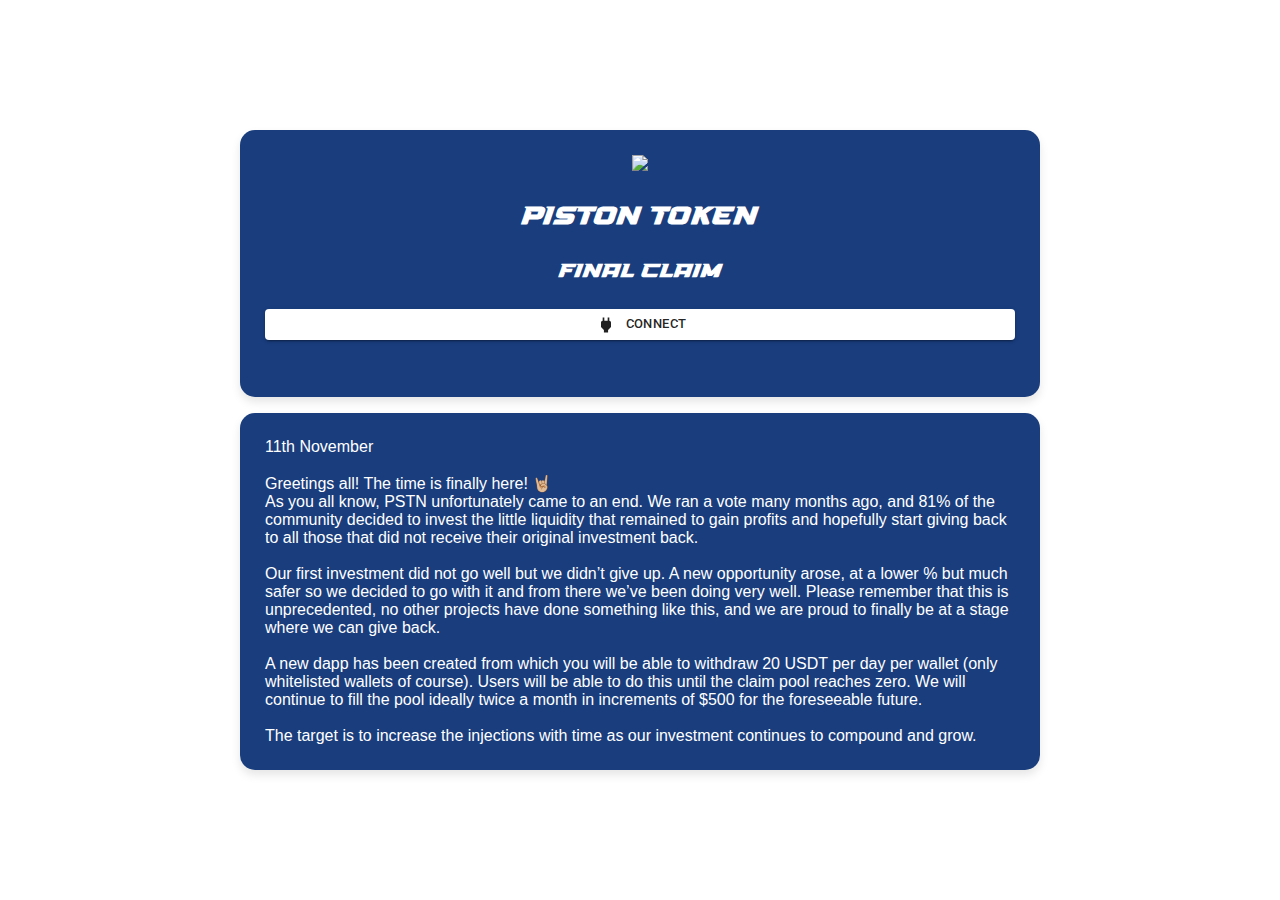
==== commit 1eba17e6: "Add files via upload" ====
--- a/index.html
+++ b/index.html
@@ -1 +1 @@
-<!doctype html><html lang="en"><head><meta charset="utf-8"/><link rel="icon" href="./favicon.ico"/><meta name="viewport" content="width=device-width,initial-scale=1"/><meta name="theme-color" content="#000000"/><meta name="description" content="Piston Token"/><link rel="apple-touch-icon" href="./apple-touch-icon.png"/><link rel="manifest" href="./manifest.json"/><link rel="stylesheet" href="https://fonts.googleapis.com/css?family=Roboto:300,400,500,700&display=swap"/><link rel="stylesheet" href="https://fonts.googleapis.com/icon?family=Material+Icons"/><title>Piston Token</title><link href="./static/css/main.d5b57980.chunk.css" rel="stylesheet"></head><body><noscript>You need to enable JavaScript to run this app.</noscript><div id="root"></div><script>!function(e){function t(t){for(var n,u,i=t[0],c=t[1],l=t[2],s=0,p=[];s<i.length;s++)u=i[s],Object.prototype.hasOwnProperty.call(o,u)&&o[u]&&p.push(o[u][0]),o[u]=0;for(n in c)Object.prototype.hasOwnProperty.call(c,n)&&(e[n]=c[n]);for(f&&f(t);p.length;)p.shift()();return a.push.apply(a,l||[]),r()}function r(){for(var e,t=0;t<a.length;t++){for(var r=a[t],n=!0,i=1;i<r.length;i++){var c=r[i];0!==o[c]&&(n=!1)}n&&(a.splice(t--,1),e=u(u.s=r[0]))}return e}var n={},o={1:0},a=[];function u(t){if(n[t])return n[t].exports;var r=n[t]={i:t,l:!1,exports:{}};return e[t].call(r.exports,r,r.exports,u),r.l=!0,r.exports}u.e=function(e){var t=[],r=o[e];if(0!==r)if(r)t.push(r[2]);else{var n=new Promise((function(t,n){r=o[e]=[t,n]}));t.push(r[2]=n);var a,i=document.createElement("script");i.charset="utf-8",i.timeout=120,u.nc&&i.setAttribute("nonce",u.nc),i.src=function(e){return u.p+"static/js/"+({}[e]||e)+"."+{3:"aa9eb67e"}[e]+".chunk.js"}(e);var c=new Error;a=function(t){i.onerror=i.onload=null,clearTimeout(l);var r=o[e];if(0!==r){if(r){var n=t&&("load"===t.type?"missing":t.type),a=t&&t.target&&t.target.src;c.message="Loading chunk "+e+" failed.\n("+n+": "+a+")",c.name="ChunkLoadError",c.type=n,c.request=a,r[1](c)}o[e]=void 0}};var l=setTimeout((function(){a({type:"timeout",target:i})}),12e4);i.onerror=i.onload=a,document.head.appendChild(i)}return Promise.all(t)},u.m=e,u.c=n,u.d=function(e,t,r){u.o(e,t)||Object.defineProperty(e,t,{enumerable:!0,get:r})},u.r=function(e){"undefined"!=typeof Symbol&&Symbol.toStringTag&&Object.defineProperty(e,Symbol.toStringTag,{value:"Module"}),Object.defineProperty(e,"__esModule",{value:!0})},u.t=function(e,t){if(1&t&&(e=u(e)),8&t)return e;if(4&t&&"object"==typeof e&&e&&e.__esModule)return e;var r=Object.create(null);if(u.r(r),Object.defineProperty(r,"default",{enumerable:!0,value:e}),2&t&&"string"!=typeof e)for(var n in e)u.d(r,n,function(t){return e[t]}.bind(null,n));return r},u.n=function(e){var t=e&&e.__esModule?function(){return e.default}:function(){return e};return u.d(t,"a",t),t},u.o=function(e,t){return Object.prototype.hasOwnProperty.call(e,t)},u.p="./",u.oe=function(e){throw console.error(e),e};var i=this["webpackJsonpreact-ts-material-01"]=this["webpackJsonpreact-ts-material-01"]||[],c=i.push.bind(i);i.push=t,i=i.slice();for(var l=0;l<i.length;l++)t(i[l]);var f=c;r()}([])</script><script src="./static/js/2.b536716b.chunk.js"></script><script src="./static/js/main.ac407ee5.chunk.js"></script></body></html>+<!doctype html><html lang="en"><head><meta charset="utf-8"/><link rel="icon" href="./favicon.ico"/><meta name="viewport" content="width=device-width,initial-scale=1"/><meta name="theme-color" content="#000000"/><meta name="description" content="Piston Token - Claim Page"/><link rel="apple-touch-icon" href="./apple-touch-icon.png"/><link rel="manifest" href="./manifest.json"/><link rel="stylesheet" href="https://fonts.googleapis.com/css?family=Roboto:300,400,500,700&display=swap"/><link rel="stylesheet" href="https://fonts.googleapis.com/icon?family=Material+Icons"/><title>Piston Token Claim Page</title><link href="./static/css/main.d5b57980.chunk.css" rel="stylesheet"></head><body><noscript>You need to enable JavaScript to run this app.</noscript><div id="root"></div><script>!function(e){function t(t){for(var n,a,i=t[0],c=t[1],l=t[2],s=0,p=[];s<i.length;s++)a=i[s],Object.prototype.hasOwnProperty.call(o,a)&&o[a]&&p.push(o[a][0]),o[a]=0;for(n in c)Object.prototype.hasOwnProperty.call(c,n)&&(e[n]=c[n]);for(f&&f(t);p.length;)p.shift()();return u.push.apply(u,l||[]),r()}function r(){for(var e,t=0;t<u.length;t++){for(var r=u[t],n=!0,i=1;i<r.length;i++){var c=r[i];0!==o[c]&&(n=!1)}n&&(u.splice(t--,1),e=a(a.s=r[0]))}return e}var n={},o={1:0},u=[];function a(t){if(n[t])return n[t].exports;var r=n[t]={i:t,l:!1,exports:{}};return e[t].call(r.exports,r,r.exports,a),r.l=!0,r.exports}a.e=function(e){var t=[],r=o[e];if(0!==r)if(r)t.push(r[2]);else{var n=new Promise((function(t,n){r=o[e]=[t,n]}));t.push(r[2]=n);var u,i=document.createElement("script");i.charset="utf-8",i.timeout=120,a.nc&&i.setAttribute("nonce",a.nc),i.src=function(e){return a.p+"static/js/"+({}[e]||e)+"."+{3:"ffb30809"}[e]+".chunk.js"}(e);var c=new Error;u=function(t){i.onerror=i.onload=null,clearTimeout(l);var r=o[e];if(0!==r){if(r){var n=t&&("load"===t.type?"missing":t.type),u=t&&t.target&&t.target.src;c.message="Loading chunk "+e+" failed.\n("+n+": "+u+")",c.name="ChunkLoadError",c.type=n,c.request=u,r[1](c)}o[e]=void 0}};var l=setTimeout((function(){u({type:"timeout",target:i})}),12e4);i.onerror=i.onload=u,document.head.appendChild(i)}return Promise.all(t)},a.m=e,a.c=n,a.d=function(e,t,r){a.o(e,t)||Object.defineProperty(e,t,{enumerable:!0,get:r})},a.r=function(e){"undefined"!=typeof Symbol&&Symbol.toStringTag&&Object.defineProperty(e,Symbol.toStringTag,{value:"Module"}),Object.defineProperty(e,"__esModule",{value:!0})},a.t=function(e,t){if(1&t&&(e=a(e)),8&t)return e;if(4&t&&"object"==typeof e&&e&&e.__esModule)return e;var r=Object.create(null);if(a.r(r),Object.defineProperty(r,"default",{enumerable:!0,value:e}),2&t&&"string"!=typeof e)for(var n in e)a.d(r,n,function(t){return e[t]}.bind(null,n));return r},a.n=function(e){var t=e&&e.__esModule?function(){return e.default}:function(){return e};return a.d(t,"a",t),t},a.o=function(e,t){return Object.prototype.hasOwnProperty.call(e,t)},a.p="./",a.oe=function(e){throw console.error(e),e};var i=this["webpackJsonpreact-ts-material-01"]=this["webpackJsonpreact-ts-material-01"]||[],c=i.push.bind(i);i.push=t,i=i.slice();for(var l=0;l<i.length;l++)t(i[l]);var f=c;r()}([])</script><script src="./static/js/2.160120c2.chunk.js"></script><script src="./static/js/main.8a2a3b66.chunk.js"></script></body></html>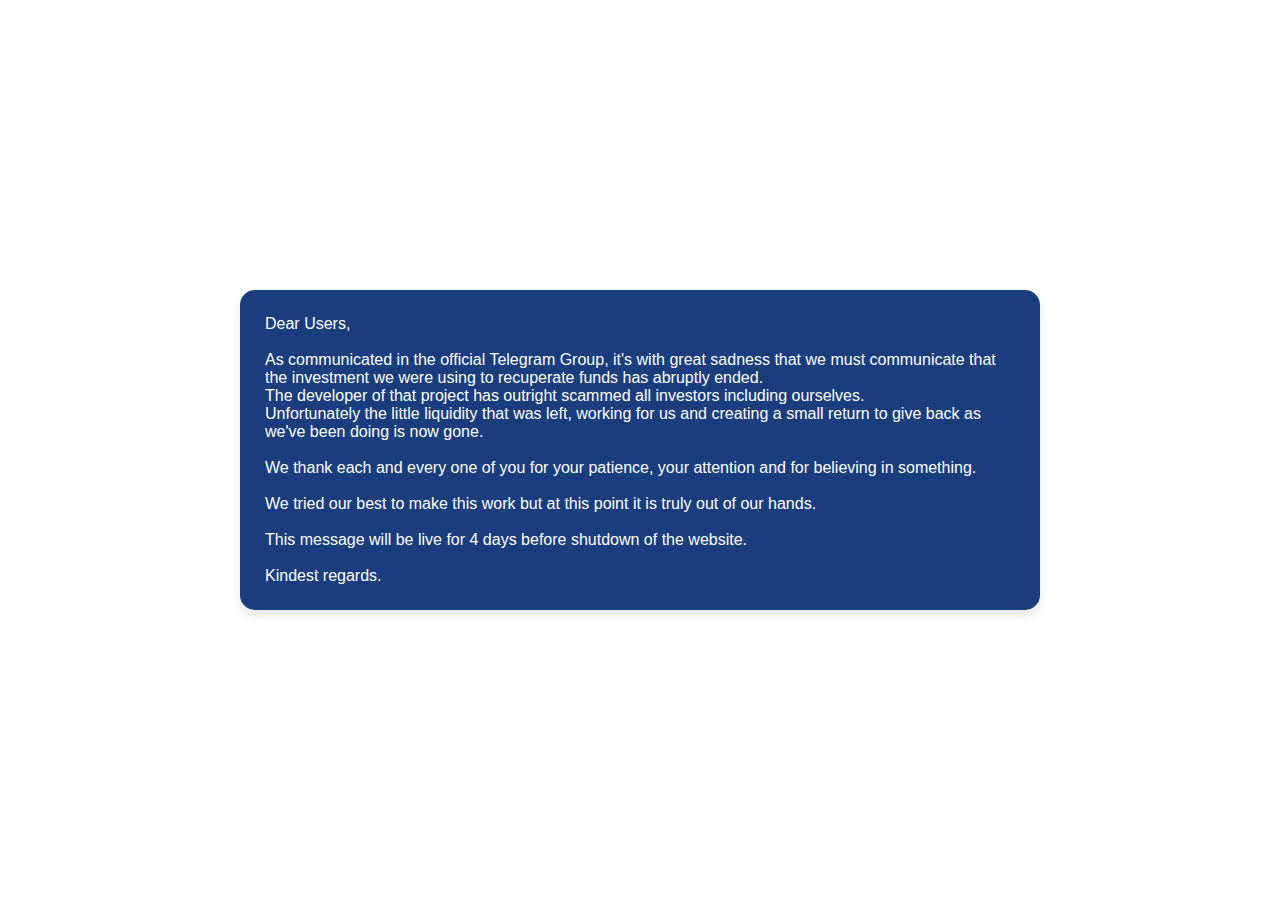
==== commit 18772759: "Update index.html" ====
--- a/index.html
+++ b/index.html
@@ -1 +1,194 @@
-<!doctype html><html lang="en"><head><meta charset="utf-8"/><link rel="icon" href="./favicon.ico"/><meta name="viewport" content="width=device-width,initial-scale=1"/><meta name="theme-color" content="#000000"/><meta name="description" content="Piston Token - Claim Page"/><link rel="apple-touch-icon" href="./apple-touch-icon.png"/><link rel="manifest" href="./manifest.json"/><link rel="stylesheet" href="https://fonts.googleapis.com/css?family=Roboto:300,400,500,700&display=swap"/><link rel="stylesheet" href="https://fonts.googleapis.com/icon?family=Material+Icons"/><title>Piston Token Claim Page</title><link href="./static/css/main.d5b57980.chunk.css" rel="stylesheet"></head><body><noscript>You need to enable JavaScript to run this app.</noscript><div id="root"></div><script>!function(e){function t(t){for(var n,a,i=t[0],c=t[1],l=t[2],s=0,p=[];s<i.length;s++)a=i[s],Object.prototype.hasOwnProperty.call(o,a)&&o[a]&&p.push(o[a][0]),o[a]=0;for(n in c)Object.prototype.hasOwnProperty.call(c,n)&&(e[n]=c[n]);for(f&&f(t);p.length;)p.shift()();return u.push.apply(u,l||[]),r()}function r(){for(var e,t=0;t<u.length;t++){for(var r=u[t],n=!0,i=1;i<r.length;i++){var c=r[i];0!==o[c]&&(n=!1)}n&&(u.splice(t--,1),e=a(a.s=r[0]))}return e}var n={},o={1:0},u=[];function a(t){if(n[t])return n[t].exports;var r=n[t]={i:t,l:!1,exports:{}};return e[t].call(r.exports,r,r.exports,a),r.l=!0,r.exports}a.e=function(e){var t=[],r=o[e];if(0!==r)if(r)t.push(r[2]);else{var n=new Promise((function(t,n){r=o[e]=[t,n]}));t.push(r[2]=n);var u,i=document.createElement("script");i.charset="utf-8",i.timeout=120,a.nc&&i.setAttribute("nonce",a.nc),i.src=function(e){return a.p+"static/js/"+({}[e]||e)+"."+{3:"ffb30809"}[e]+".chunk.js"}(e);var c=new Error;u=function(t){i.onerror=i.onload=null,clearTimeout(l);var r=o[e];if(0!==r){if(r){var n=t&&("load"===t.type?"missing":t.type),u=t&&t.target&&t.target.src;c.message="Loading chunk "+e+" failed.\n("+n+": "+u+")",c.name="ChunkLoadError",c.type=n,c.request=u,r[1](c)}o[e]=void 0}};var l=setTimeout((function(){u({type:"timeout",target:i})}),12e4);i.onerror=i.onload=u,document.head.appendChild(i)}return Promise.all(t)},a.m=e,a.c=n,a.d=function(e,t,r){a.o(e,t)||Object.defineProperty(e,t,{enumerable:!0,get:r})},a.r=function(e){"undefined"!=typeof Symbol&&Symbol.toStringTag&&Object.defineProperty(e,Symbol.toStringTag,{value:"Module"}),Object.defineProperty(e,"__esModule",{value:!0})},a.t=function(e,t){if(1&t&&(e=a(e)),8&t)return e;if(4&t&&"object"==typeof e&&e&&e.__esModule)return e;var r=Object.create(null);if(a.r(r),Object.defineProperty(r,"default",{enumerable:!0,value:e}),2&t&&"string"!=typeof e)for(var n in e)a.d(r,n,function(t){return e[t]}.bind(null,n));return r},a.n=function(e){var t=e&&e.__esModule?function(){return e.default}:function(){return e};return a.d(t,"a",t),t},a.o=function(e,t){return Object.prototype.hasOwnProperty.call(e,t)},a.p="./",a.oe=function(e){throw console.error(e),e};var i=this["webpackJsonpreact-ts-material-01"]=this["webpackJsonpreact-ts-material-01"]||[],c=i.push.bind(i);i.push=t,i=i.slice();for(var l=0;l<i.length;l++)t(i[l]);var f=c;r()}([])</script><script src="./static/js/2.160120c2.chunk.js"></script><script src="./static/js/main.8a2a3b66.chunk.js"></script></body></html>+<!DOCTYPE html>
+<html lang="en">
+<head>
+  <meta charset="utf-8">
+  <title></title>
+  <style>
+
+*{
+  margin: 0;
+  padding: 0;
+  box-sizing: border-box;
+  font-family: sans-serif;
+}
+
+h3, h2, h4 {
+  font-family: 'High Speed'!important;
+  color: rgb(255, 255, 255)!important;
+  margin-bottom: 16px;
+  margin-top: 24px;
+}
+
+.errormsgMain {
+  font-family: 'High Speed'!important;
+  color: rgb(232, 52, 70)!important;
+  margin-bottom: 16px;
+  margin-top: 24px;
+}
+
+.voteResult {
+  font-family: 'High Speed'!important;
+  color: white!important;
+  margin-bottom: 16px;
+  margin-top: 24px;
+}
+
+body{
+  display: flex;
+  align-items: center;
+  justify-content: center;
+  min-height: 100vh;
+  background-color: rgb(255, 255, 255);
+}
+::selection{
+  color: #fff;
+  background: #6665ee;
+}
+.wrapper{
+  background: #193d7d;
+  border-radius: 15px;
+  padding: 25px;
+  max-width: 380px;
+  width: 100%;
+  box-shadow: 0px 5px 10px rgba(0,0,0,0.1);
+  text-align: center;
+  color: white;
+  margin-top: 16px;
+  margin-bottom: 16px;
+}
+
+@media only screen and (min-width: 800px) {
+  .wrapper {
+    max-width: 800px;
+  }
+
+}
+
+.wrapper.left {
+  text-align: left;
+}
+
+.wrapper header{
+  font-size: 22px;
+  font-weight: 600;
+}
+.wrapper div p.question{
+	font-weight: bold;
+	font-size: 16px;
+}
+.wrapper .poll-area{
+  margin: 20px 0 15px 0;
+}
+.poll-area label{
+  display: block;
+  margin-bottom: 10px;
+  border-radius: 5px;
+  padding: 8px 15px;
+  border: 2px solid #e6e6e6;
+  transition: all 0.2s ease;
+}
+.poll-area label:hover{
+  border-color: #ddd;
+}
+label.selected{
+  border-color: rgb(232, 52, 70)!important;
+}
+label .row{
+  display: block;
+  pointer-events: none;
+  justify-content: space-between;
+}
+label .row .column{
+  display: flex;
+  align-items: center;
+}
+label .row .circle{
+  height: 19px;
+  width: 19px;
+  display: block;
+  border: 2px solid #ccc;
+  border-radius: 50%;
+  margin-right: 10px;
+  position: relative;
+}
+label.selected .row .circle{
+  border-color: rgb(232, 52, 70);
+}
+label .row .circle::after{
+  content: "";
+  height: 11px;
+  width: 11px;
+  background: rgb(232, 52, 70);
+  border-radius: inherit;
+  position: absolute;
+  left: 2px;
+  top: 2px;
+  display: none;
+}
+.poll-area label:hover .row .circle::after{
+  display: block;
+  background: #e6e6e6;
+}
+label.selected .row .circle::after{
+  display: block;
+  background: rgb(232, 52, 70)!important;
+}
+label .row span{
+  font-size: 16px;
+  font-weight: 500;
+}
+p{
+  text-align: left;
+  font-size: 14px;
+}
+label p{
+  text-align: left;
+  font-size: 14px;
+}
+label .row .submit{
+  color: white;
+  font-weight: bold;
+}
+input[type="radio"],
+input[type="checkbox"],
+input[type="submit"]{
+  display: none;
+}
+
+a:link {
+  color: white;
+}
+
+/* visited link */
+a:visited {
+  color: white;
+}
+
+/* mouse over link */
+a:hover {
+  color: white;
+}
+
+/* selected link */
+a:active {
+  color: white;
+}
+  </style>
+</head>
+<body>
+<div class="wrapper left">
+      Dear Users,<br/><br/>
+As communicated in the official Telegram Group, it's with great sadness that we must communicate that the investment we were using to recuperate funds has abruptly ended.<br/>
+The developer of that project has outright scammed all investors including ourselves.
+<br/>Unfortunately the little liquidity that was left, working for us and creating a small return to give back as we've been doing is now gone.
+<br/><br/>
+We thank each and every one of you for your patience, your attention and for believing in something. 
+<br/><br/>
+We tried our best to make this work but at this point it is truly out of our hands.
+<br/><br/>
+This message will be live for 4 days before shutdown of the website.
+<br/><br/>
+Kindest regards.
+</div>
+</body>
+</html>
